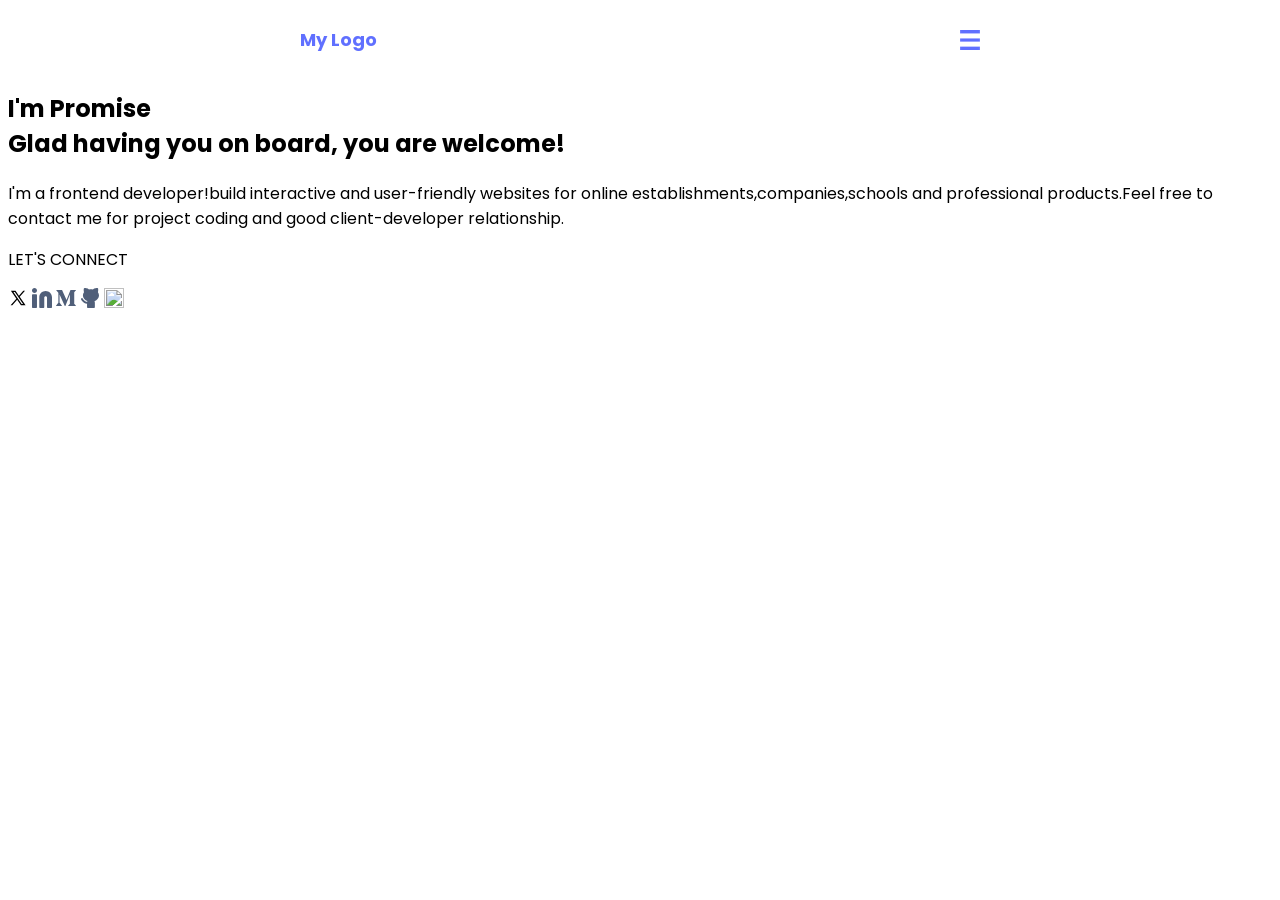
==== index.html @ fa9ad4c4 "Rename to index.html" ====
<!DOCTYPE html>
<html lang="en">
<head>
  <meta charset="UTF-8">
  <meta name="viewport" content="width=device-width, initial-scale=1.0">
  <title>Portfolio Setup Project</title>
  <link rel="stylesheet" href="design.css"/>
  <link rel="preconnect" href="https://fonts.googleapis.com">
  <link rel="preconnect" href="https://fonts.gstatic.com" crossorigin>
  <link href="https://fonts.googleapis.com/css2?family=Poppins:ital,wght@0,100;0,200;0,300;0,400;0,500;0,600;0,700;0,800;0,900;1,100;1,200;1,300;1,400;1,500;1,600;1,700;1,800;1,900&display=swap" rel="stylesheet">
</head>
<body>
 <header>
  <p class="logo">My Logo</p>
  <img src="icons/Union.png" id="menu-icon" alt="menu-icon"/>
 </header>
 <section>
  <h2>I'm Promise<br/>Glad having you on board, you are welcome!</h2>
  <p class="primary-text">I'm a frontend developer!build interactive and user-friendly websites for online establishments,companies,schools and professional products.Feel free to contact me for project coding and good client-developer relationship.</p> 
 </section>
 <footer>
   <p>LET'S CONNECT</p>
    <div class="social-media-icons">
     <a href="https://x.com/@chukwus618"><img src="icons/icons8-x.svg" alt="x-handle"></a> 
     <a href="https://linkedin.com/in/smart-chukwu-89b7072b0/"><img src="icons/Linkedin icon.svg" alt="Linkedin-handle"></a>
     <a href="https://medium.com/@chukwus618"><img src="icons/Vector.svg" alt="Median-handle"></a>
     <a href="https://github.com/chukwus618"><img src="icons/github.svg" alt="github-handle"></a>
     <a href="https://wellfound.com/u/smart-chukwu"><img src="icons/Wellfound_2022_Icon.svg" alt=""></a>
    </div>
 </footer>
</body>
</html>
---- design.css ----
body {
  font-family: "Poppins", sans-serif;
  min-width: 375px;
}

header {
  display: flex;
  justify-content: space-around;
  align-items: center;
}

.logo {
  font-weight: 700;
  font-size: 18px;
  color: #6070ff;
}

.social-media-icons {
  width: 170.1666717529297;
  height: 20.000062942504883;
}

img {
  width: 20px;
  height: 20px;
}
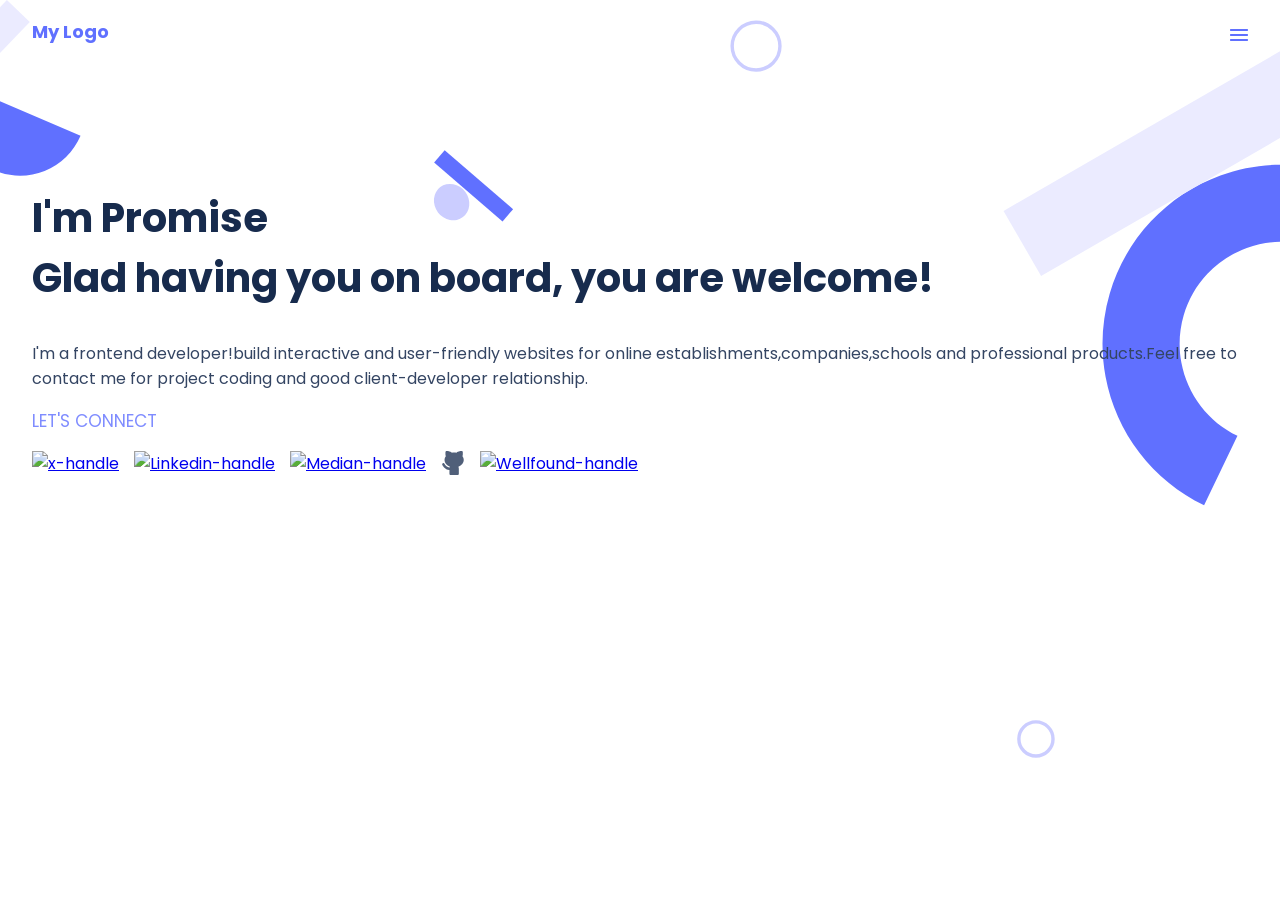
==== commit 05a0b53b: "Update html class and semantics" ====
--- a/index.html
+++ b/index.html
@@ -14,19 +14,21 @@
   <p class="logo">My Logo</p>
   <img src="icons/Union.png" id="menu-icon" alt="menu-icon"/>
  </header>
- <section>
-  <h2>I'm Promise<br/>Glad having you on board, you are welcome!</h2>
-  <p class="primary-text">I'm a frontend developer!build interactive and user-friendly websites for online establishments,companies,schools and professional products.Feel free to contact me for project coding and good client-developer relationship.</p> 
- </section>
- <footer>
-   <p>LET'S CONNECT</p>
+ <article>
+  <section>
+   <h2>I'm Promise<br/>Glad having you on board, you are welcome!</h2>
+   <p class="primary-text">I'm a frontend developer!build interactive and user-friendly websites for online establishments,companies,schools and professional products.Feel free to contact me for project coding and good client-developer relationship.</p> 
+  </section>
+  <footer>
+    <p class="pm">LET'S CONNECT</p>
     <div class="social-media-icons">
-     <a href="https://x.com/@chukwus618"><img src="icons/icons8-x.svg" alt="x-handle"></a> 
-     <a href="https://linkedin.com/in/smart-chukwu-89b7072b0/"><img src="icons/Linkedin icon.svg" alt="Linkedin-handle"></a>
-     <a href="https://medium.com/@chukwus618"><img src="icons/Vector.svg" alt="Median-handle"></a>
+     <a href="https://x.com/@chukwus618"><img src="icons/x.svg" alt="x-handle"></a> 
+     <a href="https://linkedin.com/in/smart-chukwu-89b7072b0/"><img src="icons/Linkedin.svg" alt="Linkedin-handle"></a>
+     <a href="https://medium.com/@chukwus618"><img src="icons/median.svg" alt="Median-handle"></a>
      <a href="https://github.com/chukwus618"><img src="icons/github.svg" alt="github-handle"></a>
-     <a href="https://wellfound.com/u/smart-chukwu"><img src="icons/Wellfound_2022_Icon.svg" alt=""></a>
+     <a href="https://wellfound.com/u/smart-chukwu"><img src="icons/Wellfound.svg" alt="Wellfound-handle"></a>
     </div>
- </footer>
+  </footer>
+ </article>
 </body>
 </html>
--- a/design.css
+++ b/design.css
@@ -1,11 +1,15 @@
 body {
   font-family: "Poppins", sans-serif;
-  min-width: 375px;
+  background-image: url(icons/mobilbg@2x.svg);
+  background-repeat: no-repeat;
+  background-attachment: fixed;
+  background-size: 100%;
+  padding: 10px 24px;
 }
 
 header {
   display: flex;
-  justify-content: space-around;
+  justify-content: space-between;
   align-items: center;
 }
 
@@ -13,14 +17,46 @@
   font-weight: 700;
   font-size: 18px;
   color: #6070ff;
+  margin-block-start: auto;
+}
+
+h2 {
+  color: #172b4d;
+  font-weight: 700;
+  font-size: 40px;
+}
+
+.primary-text {
+  color: #344563;
+  font-weight: 400;
+  font-size: 16px;
+}
+
+p {
+  color: #7f8cff;
+}
+
+.pm {
+  font-size: 17px;
 }
 
 .social-media-icons {
-  width: 170.1666717529297;
-  height: 20.000062942504883;
+  display: flex;
+  gap: 15px;
 }
 
 img {
-  width: 20px;
-  height: 20px;
+  width: 24px;
+  height: 24px;
 }
+
+#menu-icon {
+  width: 18px;
+  height: 12px;
+  margin-bottom: 12px;
+}
+
+article {
+  position: relative;
+  top: 92px;
+}
